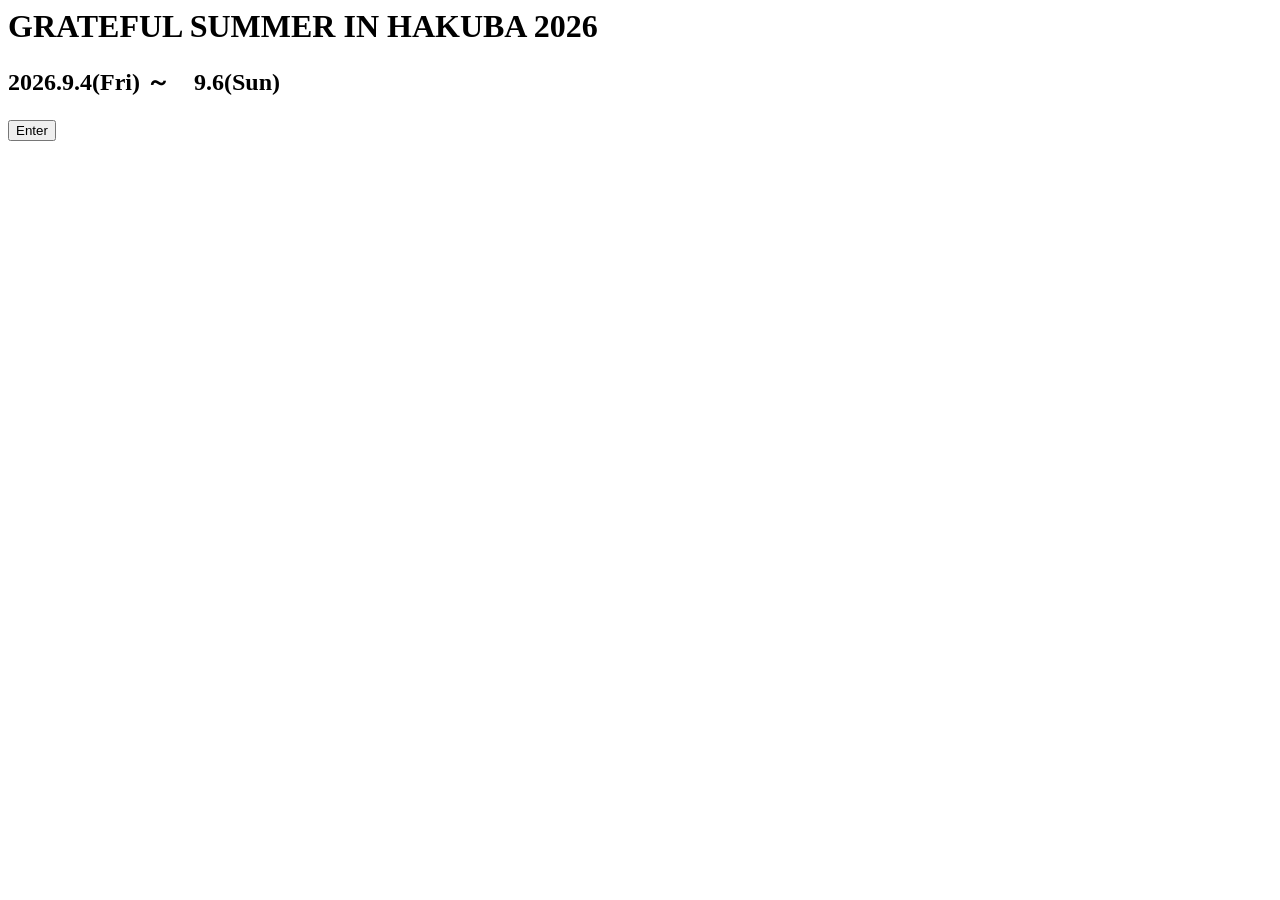
==== index.html @ e4a1997c "Create index.html" ====
<head>
    <link rel="stylesheet" href="index_style.css">
    <meta name="robots" content="noindex, nofollow">
</head>
<body>
<h1> GRATEFUL SUMMER IN HAKUBA 2026</h1>
<h2>2026.9.4(Fri) ～　9.6(Sun)</h2>
<h1><a href="https://tetsuro-art.github.io/index/index.html">
    <button class="enter-btn">Enter</button>
    </a>
</h1>
</body>
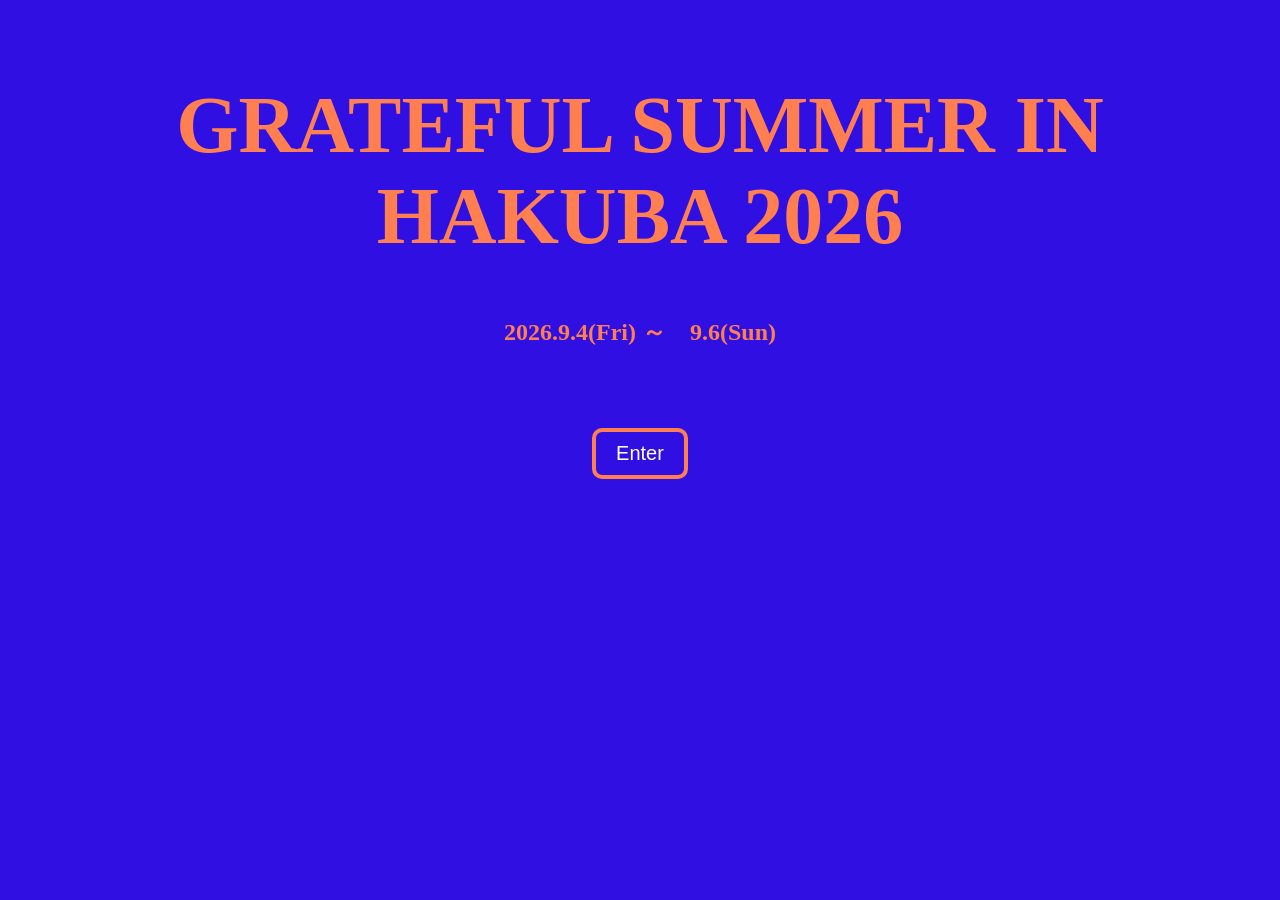
==== commit dd8252d7: "Update index.html" ====
--- a/index.html
+++ b/index.html
@@ -5,7 +5,7 @@
 <body>
 <h1> GRATEFUL SUMMER IN HAKUBA 2026</h1>
 <h2>2026.9.4(Fri) ～　9.6(Sun)</h2>
-<h1><a href="https://tetsuro-art.github.io/index/index.html">
+<h1><a href="https://tetsuro-art.github.io/index/index3.html">
     <button class="enter-btn">Enter</button>
     </a>
 </h1>
--- a/index_style.css
+++ b/index_style.css
@@ -0,0 +1,42 @@
+@charset "UTF-8";
+h1{
+    font-family: fantasy;
+    font-size: 80px;
+    text-align: center;
+    margin-top: 80px;
+    color: coral;
+}
+h2{ font-family: serif;
+    font-weight: 80px;
+    text-align: center;
+    color: coral;
+}
+body{
+    background-color: #2f0fe2;
+    background-image: url(live.webp);
+    background-repeat: no-repeat;
+    background-size: cover;
+}
+h3 {
+    color:rgb(252, 225, 225);
+}
+a {
+    color: rgb(252, 146, 227);
+}
+table {
+    color: aquamarine;
+    font-size: 25px;
+}
+ul {
+    color: aqua;
+    font-size: 25px;
+}
+.enter-btn{
+    font-size: 20px;
+    padding: 10px 20px;
+    border-radius: 10px;
+    color: white;                 /* 文字を白にする */
+    background-color: transparent;/* 中塗りなし（透明） */
+    border: 4px solid coral;      /* フレームをコーラル色に */
+    cursor: pointer;              /* ホバーで指マーク */
+}
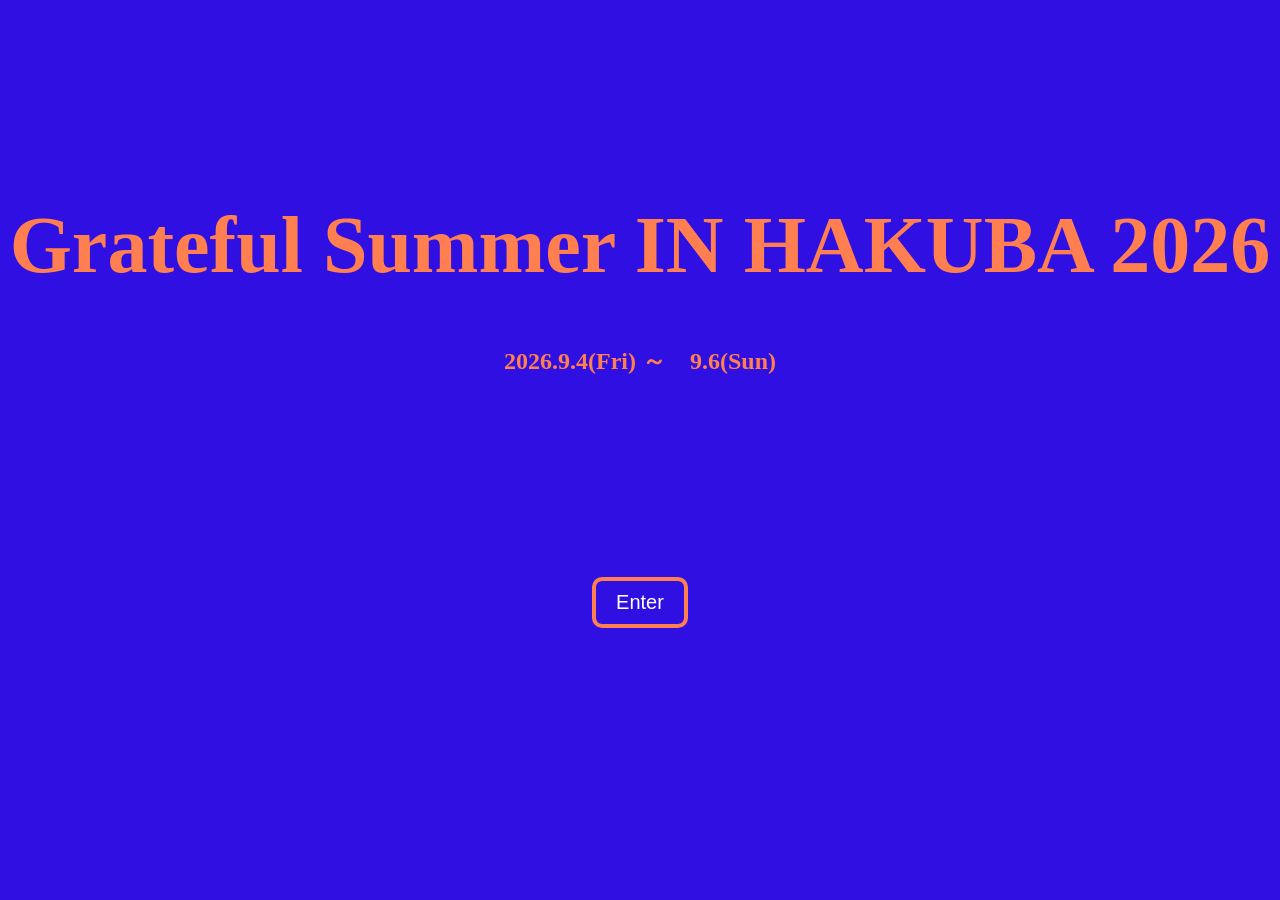
==== commit 61382882: "Update index.html" ====
--- a/index.html
+++ b/index.html
@@ -3,7 +3,7 @@
     <meta name="robots" content="noindex, nofollow">
 </head>
 <body>
-<h1> GRATEFUL SUMMER IN HAKUBA 2026</h1>
+<h1> Grateful Summer IN HAKUBA 2026</h1>
 <h2>2026.9.4(Fri) ～　9.6(Sun)</h2>
 <h1><a href="https://tetsuro-art.github.io/index/index3.html">
     <button class="enter-btn">Enter</button>
--- a/index_style.css
+++ b/index_style.css
@@ -3,7 +3,7 @@
     font-family: fantasy;
     font-size: 80px;
     text-align: center;
-    margin-top: 80px;
+    margin-top: 200px;
     color: coral;
 }
 h2{ font-family: serif;
@@ -13,7 +13,7 @@
 }
 body{
     background-color: #2f0fe2;
-    background-image: url(live.webp);
+    background-image: url(live.webp)
     background-repeat: no-repeat;
     background-size: cover;
 }
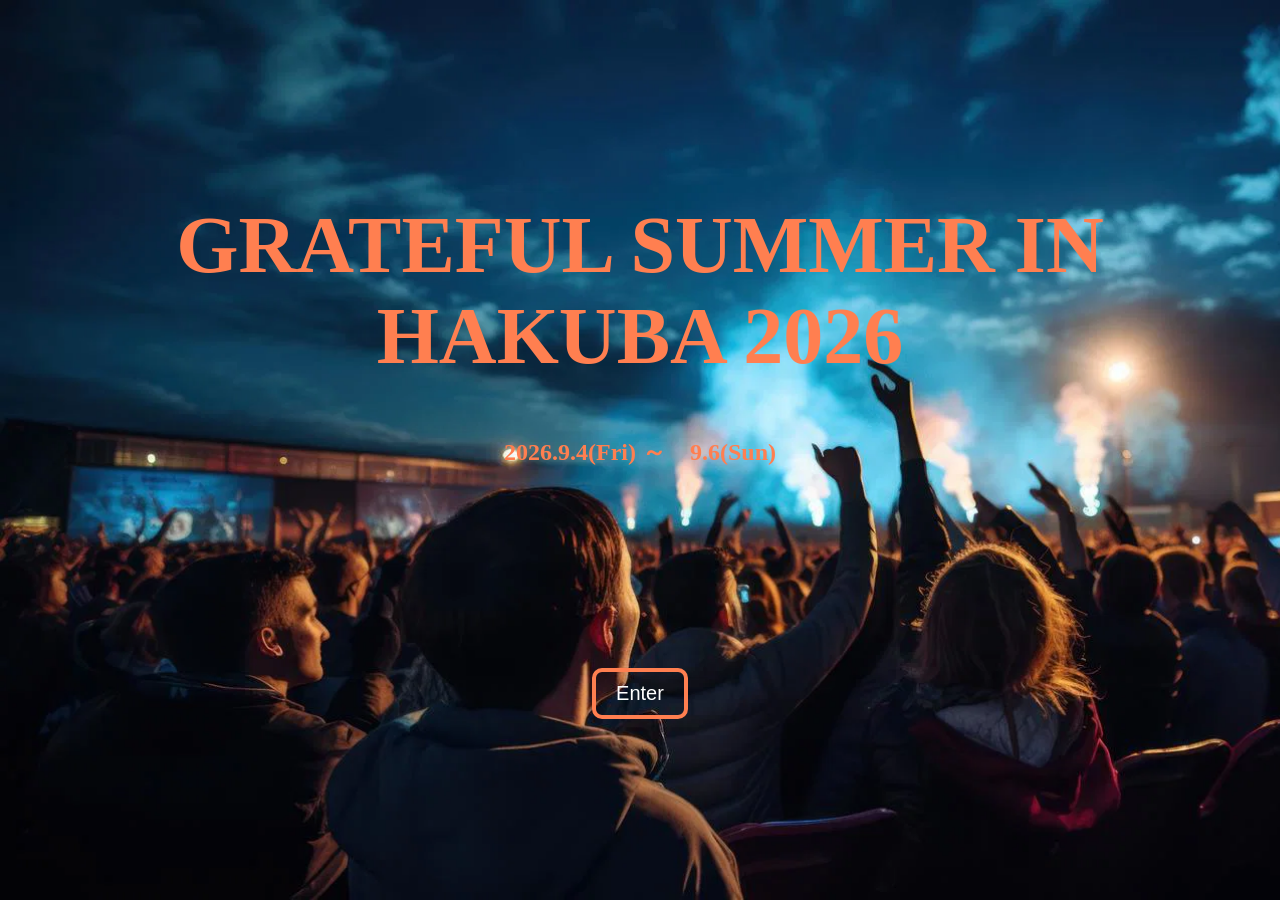
==== commit 07749c35: "Update index.html" ====
--- a/index.html
+++ b/index.html
@@ -3,7 +3,7 @@
     <meta name="robots" content="noindex, nofollow">
 </head>
 <body>
-<h1> Grateful Summer IN HAKUBA 2026</h1>
+<h1> GRATEFUL SUMMER IN HAKUBA 2026</h1>
 <h2>2026.9.4(Fri) ～　9.6(Sun)</h2>
 <h1><a href="https://tetsuro-art.github.io/index/index3.html">
     <button class="enter-btn">Enter</button>
--- a/index_style.css
+++ b/index_style.css
@@ -13,7 +13,7 @@
 }
 body{
     background-color: #2f0fe2;
-    background-image: url(live.webp)
+    background-image: url(live.webp);
     background-repeat: no-repeat;
     background-size: cover;
 }
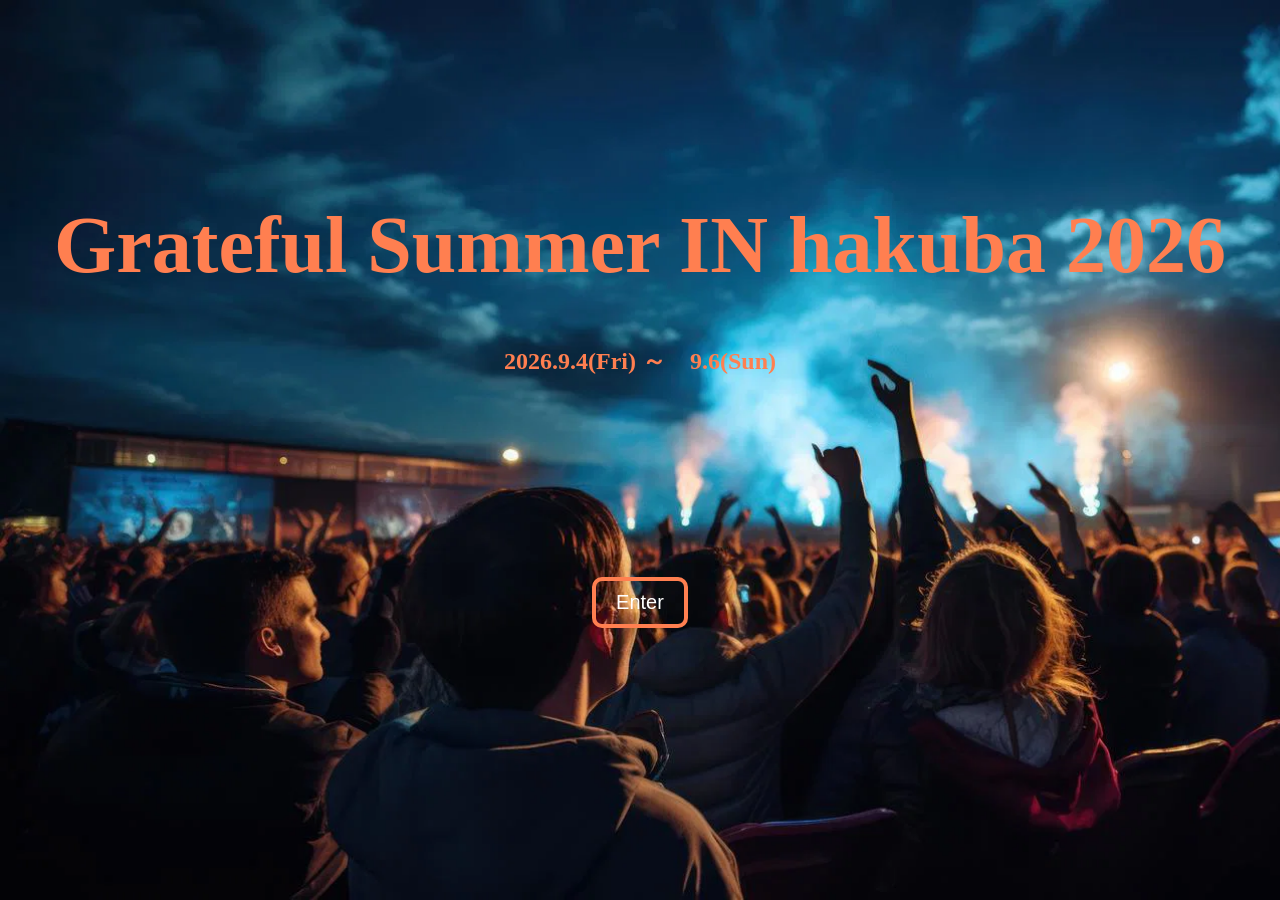
==== commit 6312f71e: "Update index.html" ====
--- a/index.html
+++ b/index.html
@@ -3,7 +3,7 @@
     <meta name="robots" content="noindex, nofollow">
 </head>
 <body>
-<h1> GRATEFUL SUMMER IN HAKUBA 2026</h1>
+<h1> Grateful Summer IN hakuba 2026</h1>
 <h2>2026.9.4(Fri) ～　9.6(Sun)</h2>
 <h1><a href="https://tetsuro-art.github.io/index/index3.html">
     <button class="enter-btn">Enter</button>
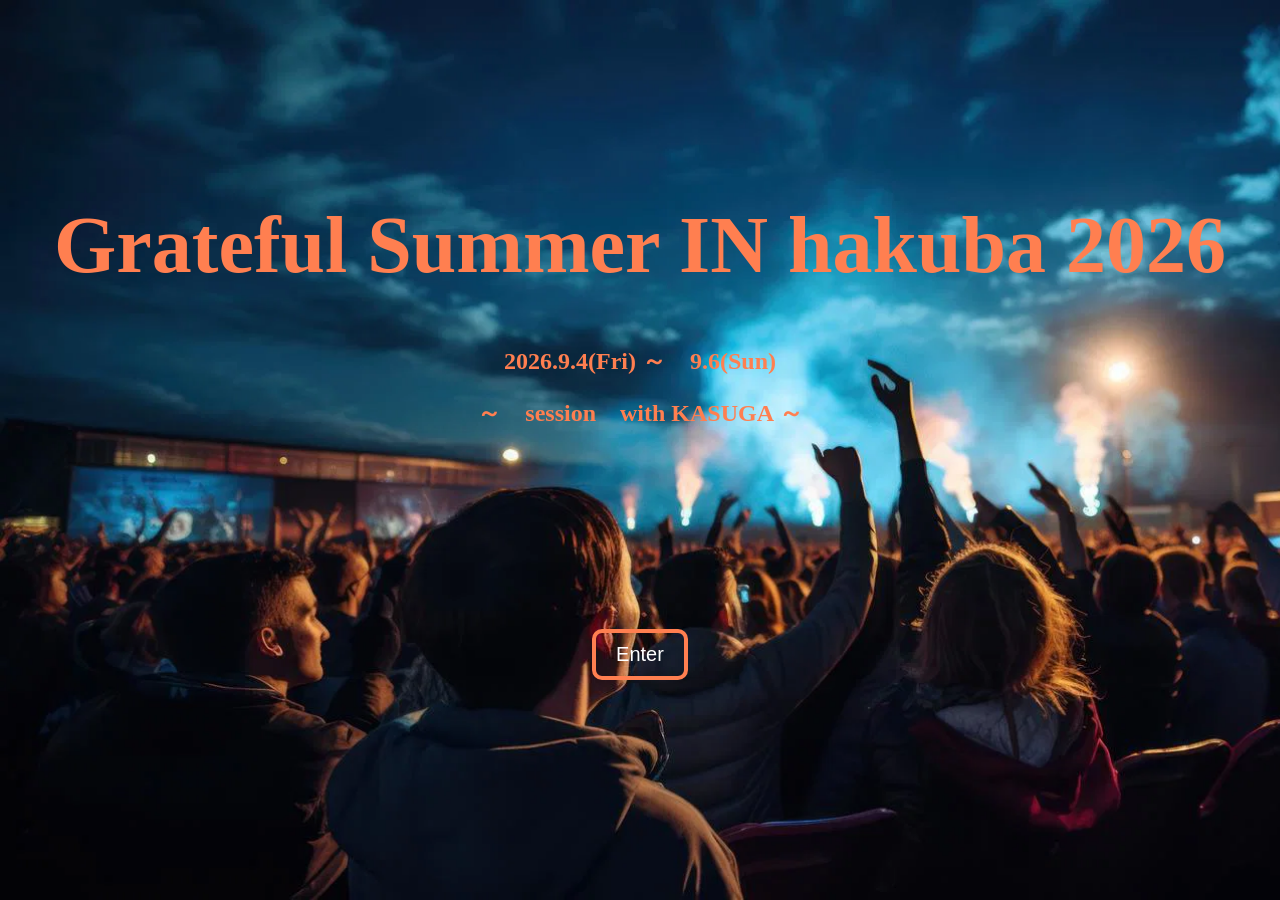
==== commit d782ac2f: "Update index.html" ====
--- a/index.html
+++ b/index.html
@@ -5,6 +5,7 @@
 <body>
 <h1> Grateful Summer IN hakuba 2026</h1>
 <h2>2026.9.4(Fri) ～　9.6(Sun)</h2>
+<h2>～　session　with KASUGA ～</h2>
 <h1><a href="https://tetsuro-art.github.io/index/index3.html">
     <button class="enter-btn">Enter</button>
     </a>
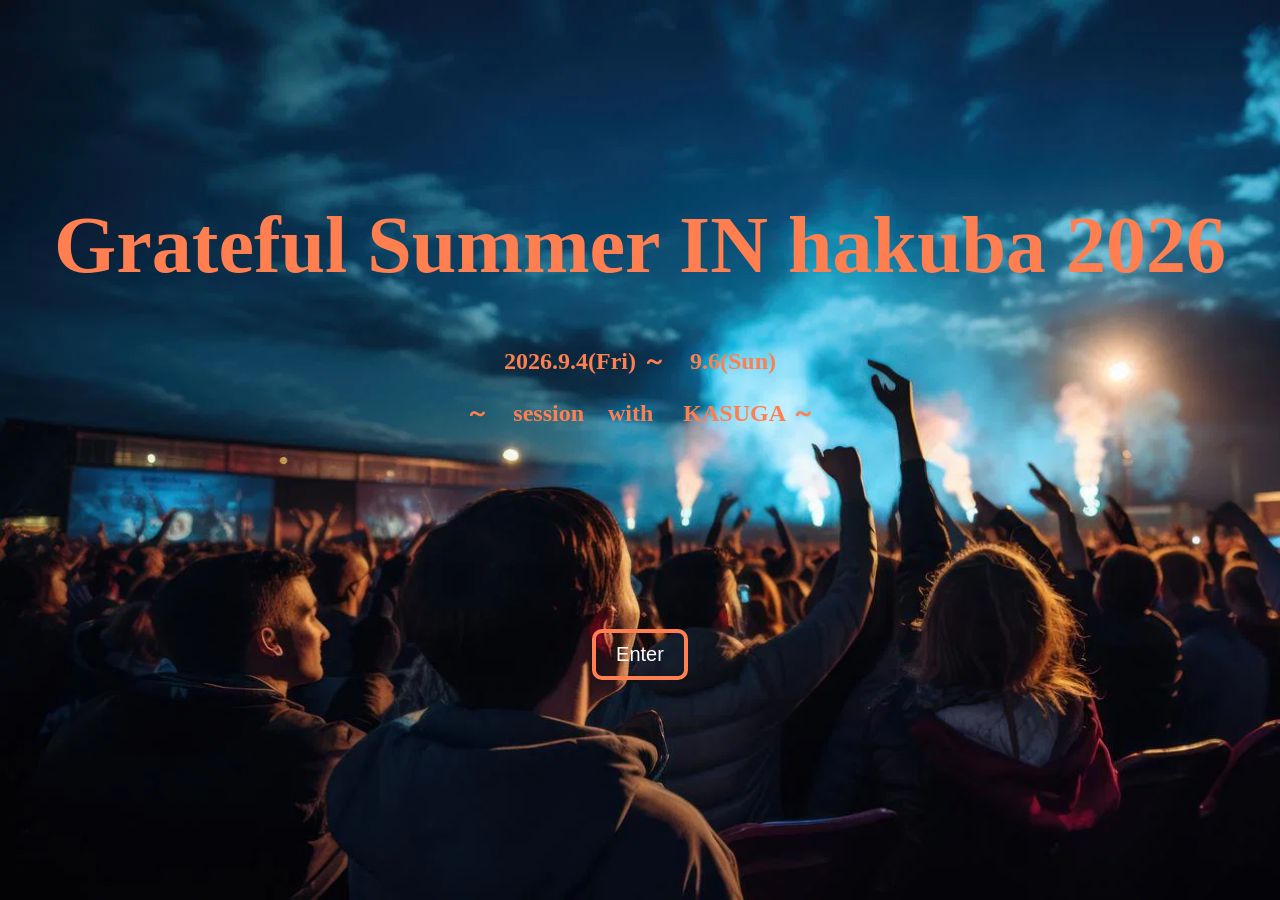
==== commit 2bea4c10: "Update index.html" ====
--- a/index.html
+++ b/index.html
@@ -5,7 +5,7 @@
 <body>
 <h1> Grateful Summer IN hakuba 2026</h1>
 <h2>2026.9.4(Fri) ～　9.6(Sun)</h2>
-<h2>～　session　with KASUGA ～</h2>
+<h2>～　session　with 　KASUGA ～</h2>
 <h1><a href="https://tetsuro-art.github.io/index/index3.html">
     <button class="enter-btn">Enter</button>
     </a>
